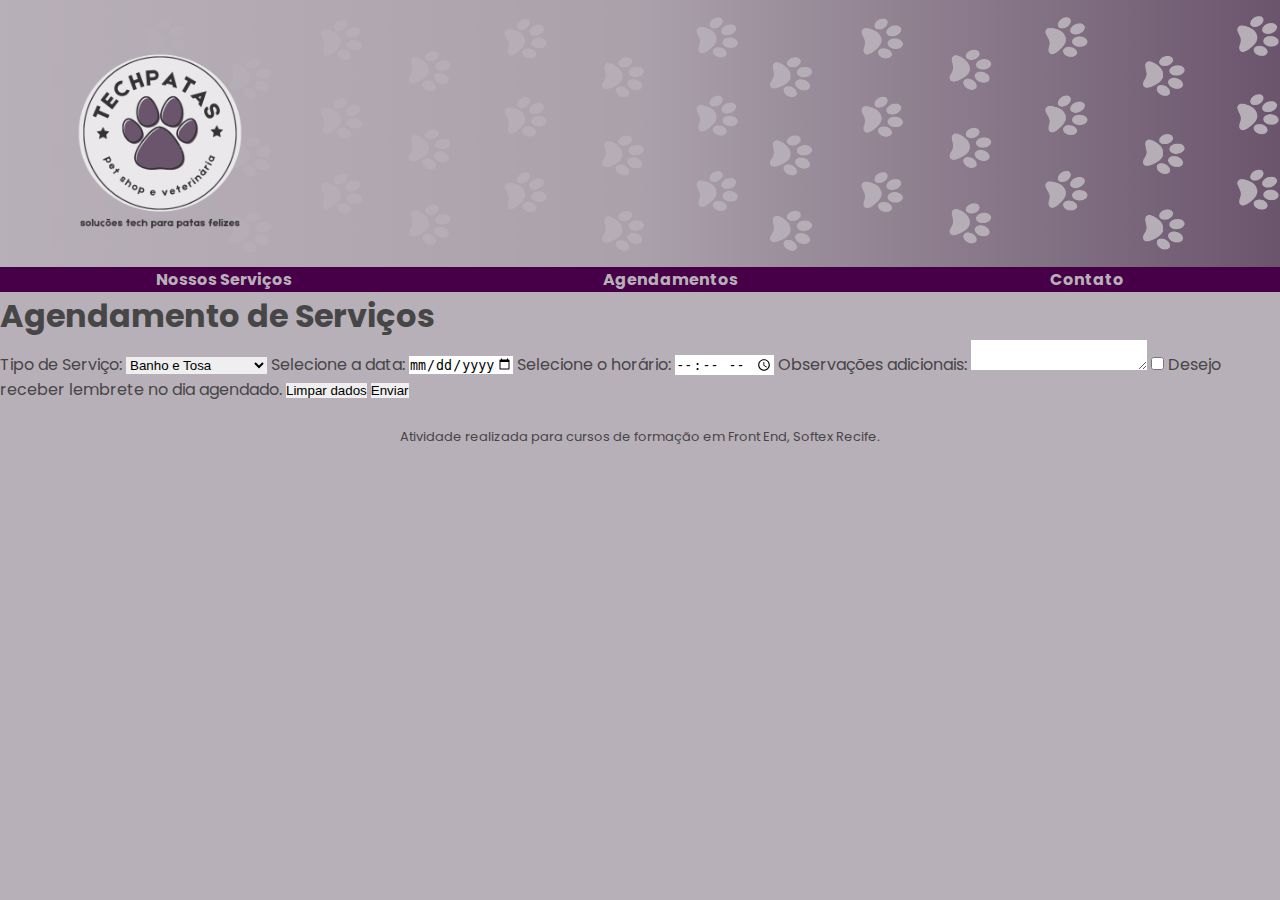
==== agendamento.html @ c6044339 "banner inicial" ====
<!DOCTYPE html>
<html lang="pt-br">
<head>
    <meta charset="UTF-8">
    <meta name="viewport" content="width=device-width, initial-scale=1.0">
    <meta name="application-name" content="Tech Patas Pet Shop" />
    <meta name="keywords" content="Tech Patas, Pet Shop, Pets, cachorro, cães, gatos, banho e tosa" />
    <meta name="author" content="Leandro Ricardo, Luisa Correia, Naiara Pazzola, Will Xavier" />
    <meta name="description" content="Página do Pet Shop Tech Patas, atendimentos e serviços"/>
    <title>Tech Patas Pet Shop</title>

    <link href="style.css" rel="stylesheet">
</head>
<body>
    <header>
        <div id="banner_inicial">
             <img id="banner_patinhas" src="imagens/banner_TechPatas.png" alt="Banner com várias patinhas.">
             <img id="logomarca" src="imagens/logo_TechPatas.png" alt="Logomarca do Petshop TechPatas">
        </div>
        <nav id="menu"> 
            <a href="#nossosservicos">Nossos Serviços</a>
            <a href="#agendamentos">Agendamentos</a>
            <a href="#contato">Contato</a>          
        </nav>
    </header>

    <h1>
        Agendamento de Serviços
    </h1>

    <form>
        <label for="servico">Tipo de Serviço:
            <select id="servico" name="servico">
                <option value="banho">Banho e Tosa</option>
                <option value="consulta">Consulta Veterinária</option>
                <option value="castrar">Castração</option>
                <option value="hospedagem">Hospedagem<option>
            </select>
        </label>

        <label for="data">
            Selecione a data:
            <input id="data" type="date" min="2023-10-17" max="2023-12-30" step="">
        </label>
        
        <label for="hora">Selecione o horário:
            <input id="hora" type="time">
        </label>
        
        <label for="adicional">Observações adicionais:
            <textarea id="adicional" maxlength="500"></textarea>
        </label>
        
        <label for="lembrete">
            <input id="lembrete" type="checkbox">
            Desejo receber lembrete no dia agendado.            
        </label>
        
        <button Id="botaoLimpar">Limpar dados</button>
        <button Id="botaoEnviar">Enviar</button>
    </form>

    <footer>
        <p>
            Atividade realizada para cursos de formação em Front End, Softex Recife.    
        </p>
    </footer>
</body>

</html>
---- style.css ----
@import url('https://fonts.googleapis.com/css2?family=Poppins:ital,wght@0,200;0,300;0,400;0,600;0,800;1,300;1,400;1,600;1,800&display=swap');

* {
    margin: 0;
    padding: 0;
    border: 0;
}

body{
    background-color: #B8B0B8;
    font-family: 'Poppins', sans-serif;
    color: #464646;
}

#banner_inicial {
    display: grid;
    grid-template-rows: 1fr 1fr 1fr; 
    grid-template-columns: 1fr 1fr 1fr 1fr;
}

#logomarca{
    max-width: 70%; 
    justify-self: center;
    align-self: center;
    grid-row: 1 / 4;
    grid-column: 1 / 2;
}

#banner_patinhas {
    max-width: 100%;
    grid-row: 1 / 4;
    grid-column: 1 / 5;
}

#menu{
    background-color: #470047;
    display: flex;
    flex-direction: row;
    justify-content: space-around;
}

a{
    text-decoration:none;
    font-weight:700;
    color:#B8B0B8;
}

footer{
    text-align: center;
    padding: 2%;
    font-size: small;
  }
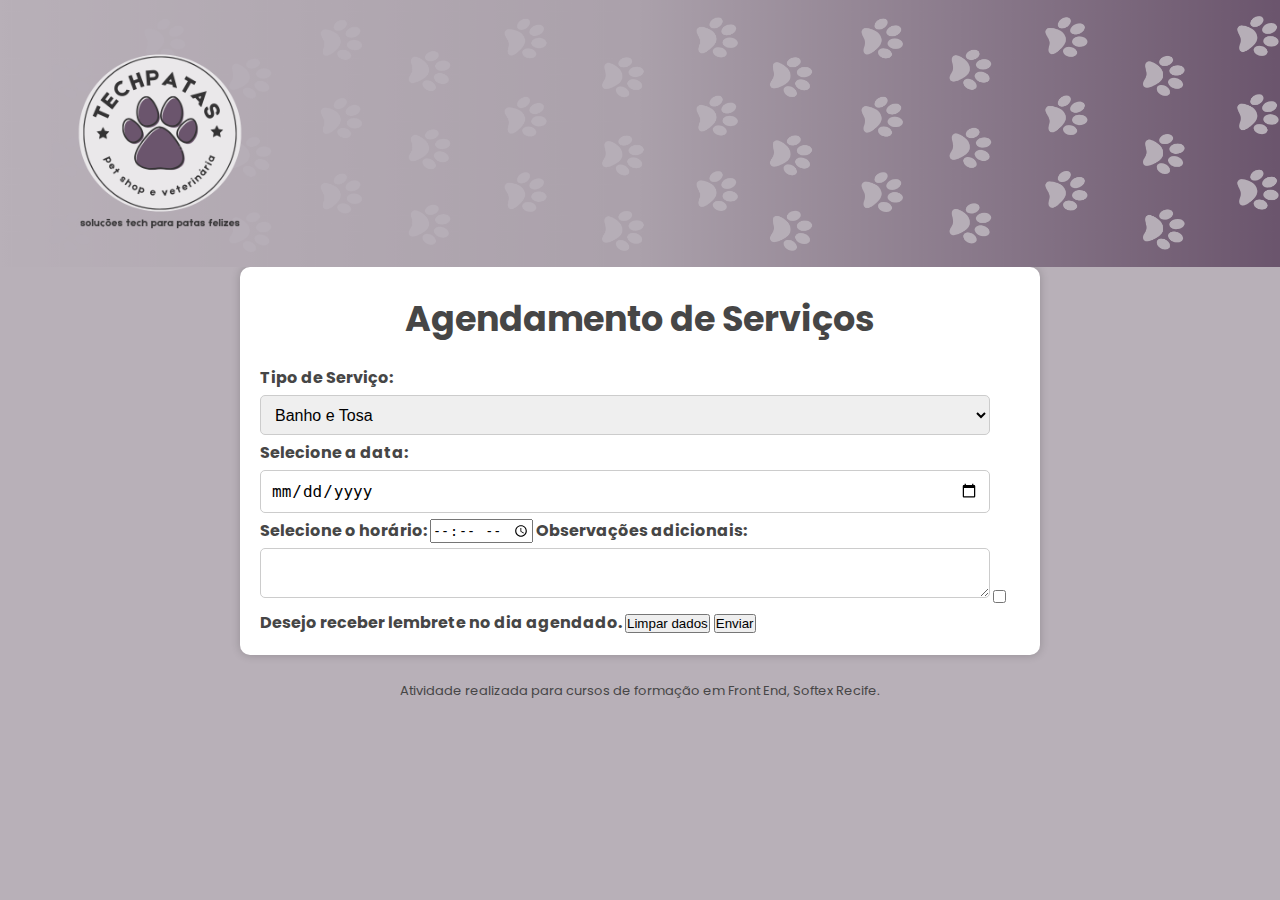
==== commit 15c26f28: "consolidando alterações" ====
--- a/agendamento.html
+++ b/agendamento.html
@@ -9,7 +9,7 @@
     <meta name="description" content="Página do Pet Shop Tech Patas, atendimentos e serviços"/>
     <title>Tech Patas Pet Shop</title>
 
-    <link href="style.css" rel="stylesheet">
+    <link href="estilo-cadastro.css" rel="stylesheet">
 </head>
 <body>
     <header>
@@ -17,18 +17,13 @@
              <img id="banner_patinhas" src="imagens/banner_TechPatas.png" alt="Banner com várias patinhas.">
              <img id="logomarca" src="imagens/logo_TechPatas.png" alt="Logomarca do Petshop TechPatas">
         </div>
-        <nav id="menu"> 
-            <a href="#nossosservicos">Nossos Serviços</a>
-            <a href="#agendamentos">Agendamentos</a>
-            <a href="#contato">Contato</a>          
-        </nav>
     </header>
 
-    <h1>
-        Agendamento de Serviços
-    </h1>
+    <form id="formularioAgendamento">
+        <h1>
+            Agendamento de Serviços
+        </h1>
 
-    <form>
         <label for="servico">Tipo de Serviço:
             <select id="servico" name="servico">
                 <option value="banho">Banho e Tosa</option>
--- a/estilo-cadastro.css
+++ b/estilo-cadastro.css
@@ -0,0 +1,110 @@
+@import url("https://fonts.googleapis.com/css2?family=Poppins:ital,wght@0,200;0,300;0,400;0,600;0,800;1,300;1,400;1,600;1,800&display=swap");
+
+* {
+  margin: 0;
+  padding: 0;
+  box-sizing: border-box;
+}
+
+/* Logo e banner */
+
+body {
+  background-color: #b8b0b8;
+  font-family: "Poppins", sans-serif;
+  color: #464646;
+}
+
+#banner_inicial {
+  display: grid;
+  grid-template-rows: 1fr 1fr 1fr;
+  grid-template-columns: 1fr 1fr 1fr 1fr;
+}
+
+#logomarca {
+  max-width: 70%;
+  justify-self: center;
+  align-self: center;
+  grid-row: 1 / 4;
+  grid-column: 1 / 2;
+}
+
+#banner_patinhas {
+  max-width: 100%;
+  grid-row: 1 / 4;
+  grid-column: 1 / 5;
+}
+
+/* Formulário */
+form {
+  background-color: #fff;
+  padding: 20px;
+  border-radius: 10px;
+  box-shadow: 0 0 10px rgba(0, 0, 0, 0.2);
+  margin: 20px;
+  max-width: 800px; /* Valor máximo de largura */
+  margin: 0 auto; /* Centralizar o formulário na tela */
+}
+
+h1 {
+  font-size: 35px;
+  margin-bottom: 20px;
+  text-align: center;
+  padding-top: 5px;
+}
+
+#cadastro_Titulo {
+  justify-content: center;
+  margin: 2%;
+}
+
+label {
+  font-weight: bold;
+}
+
+input[type="text"],
+input[type="tel"],
+input[type="email"],
+input[type="date"],
+select,
+textarea {
+  width: 96%;
+  padding: 10px;
+  margin: 5px 0;
+  border: 1px solid #ccc;
+  border-radius: 5px;
+  font-size: 16px;
+}
+
+textarea {
+  height: 50px;
+}
+
+input[type="radio"] {
+  margin-right: 5px;
+}
+
+select {
+  height: 40px;
+}
+
+input[type="submit"] {
+  background-color: #470047;
+  color: #fff;
+  padding: 10px 20px;
+  border: none;
+  border-radius: 5px;
+  font-weight: bold;
+  cursor: pointer;
+  align-content: center;
+}
+
+input[type="submit"]:hover {
+  background-color: #6c066c;
+}
+
+
+footer {
+    text-align: center;
+    padding: 2%;
+    font-size: small;
+  }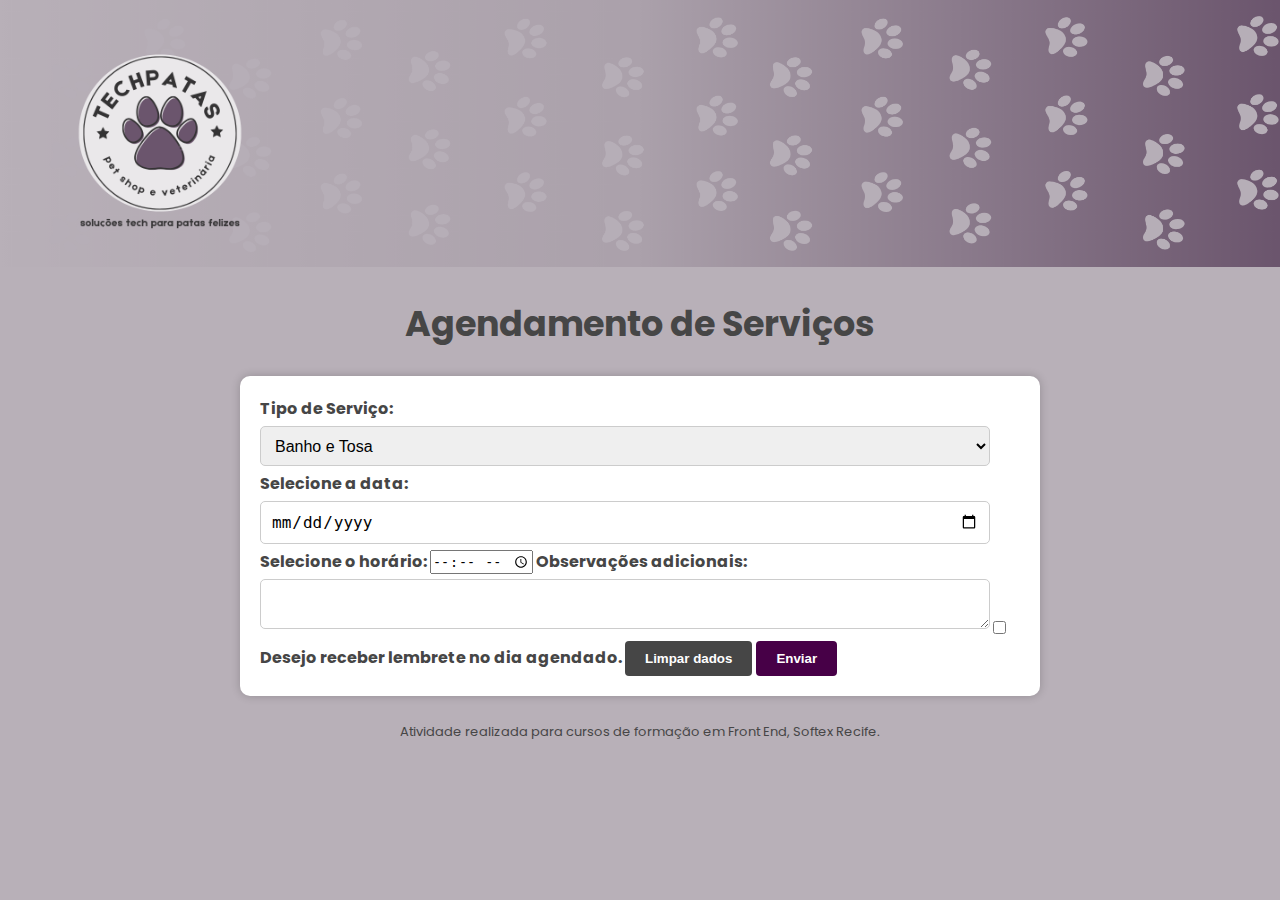
==== commit 9d329fc7: "button" ====
--- a/agendamento.html
+++ b/agendamento.html
@@ -1,65 +1,89 @@
 <!DOCTYPE html>
 <html lang="pt-br">
-<head>
-    <meta charset="UTF-8">
-    <meta name="viewport" content="width=device-width, initial-scale=1.0">
+  <head>
+    <meta charset="UTF-8" />
+    <meta name="viewport" content="width=device-width, initial-scale=1.0" />
     <meta name="application-name" content="Tech Patas Pet Shop" />
-    <meta name="keywords" content="Tech Patas, Pet Shop, Pets, cachorro, cães, gatos, banho e tosa" />
-    <meta name="author" content="Leandro Ricardo, Luisa Correia, Naiara Pazzola, Will Xavier" />
-    <meta name="description" content="Página do Pet Shop Tech Patas, atendimentos e serviços"/>
+    <meta
+      name="keywords"
+      content="Tech Patas, Pet Shop, Pets, cachorro, cães, gatos, banho e tosa"
+    />
+    <meta
+      name="author"
+      content="Leandro Ricardo, Luisa Correia, Naiara Pazzola, Will Xavier"
+    />
+    <meta
+      name="description"
+      content="Página do Pet Shop Tech Patas, atendimentos e serviços"
+    />
     <title>Tech Patas Pet Shop</title>
 
-    <link href="estilo-cadastro.css" rel="stylesheet">
-</head>
-<body>
+    <link href="estilo-cadastro.css" rel="stylesheet" />
+  </head>
+  <body>
     <header>
-        <div id="banner_inicial">
-             <img id="banner_patinhas" src="imagens/banner_TechPatas.png" alt="Banner com várias patinhas.">
-             <img id="logomarca" src="imagens/logo_TechPatas.png" alt="Logomarca do Petshop TechPatas">
-        </div>
+      <div id="banner_inicial">
+        <img
+          id="banner_patinhas"
+          src="imagens/banner_TechPatas.png"
+          alt="Banner com várias patinhas."
+        />
+        <img
+          id="logomarca"
+          src="imagens/logo_TechPatas.png"
+          alt="Logomarca do Petshop TechPatas"
+        />
+      </div>
     </header>
 
+    <h1>Agendamento de Serviços</h1>
+
     <form id="formularioAgendamento">
-        <h1>
-            Agendamento de Serviços
-        </h1>
+      <label for="servico"
+        >Tipo de Serviço:
+        <select id="servico" name="servico">
+          <option value="banho">Banho e Tosa</option>
+          <option value="consulta">Consulta Veterinária</option>
+          <option value="castrar">Castração</option>
+          <option value="hospedagem">Hospedagem</option>
+          <option></option>
+        </select>
+      </label>
 
-        <label for="servico">Tipo de Serviço:
-            <select id="servico" name="servico">
-                <option value="banho">Banho e Tosa</option>
-                <option value="consulta">Consulta Veterinária</option>
-                <option value="castrar">Castração</option>
-                <option value="hospedagem">Hospedagem<option>
-            </select>
-        </label>
+      <label for="data">
+        Selecione a data:
+        <input
+          id="data"
+          type="date"
+          min="2023-10-17"
+          max="2023-12-30"
+          step=""
+        />
+      </label>
 
-        <label for="data">
-            Selecione a data:
-            <input id="data" type="date" min="2023-10-17" max="2023-12-30" step="">
-        </label>
-        
-        <label for="hora">Selecione o horário:
-            <input id="hora" type="time">
-        </label>
-        
-        <label for="adicional">Observações adicionais:
-            <textarea id="adicional" maxlength="500"></textarea>
-        </label>
-        
-        <label for="lembrete">
-            <input id="lembrete" type="checkbox">
-            Desejo receber lembrete no dia agendado.            
-        </label>
-        
-        <button Id="botaoLimpar">Limpar dados</button>
-        <button Id="botaoEnviar">Enviar</button>
+      <label for="hora"
+        >Selecione o horário:
+        <input id="hora" type="time" />
+      </label>
+
+      <label for="adicional"
+        >Observações adicionais:
+        <textarea id="adicional" maxlength="500"></textarea>
+      </label>
+
+      <label for="lembrete">
+        <input id="lembrete" type="checkbox" />
+        Desejo receber lembrete no dia agendado.
+      </label>
+
+      <button id="botaoLimpar">Limpar dados</button>
+      <button id="botaoEnviar">Enviar</button>
     </form>
 
     <footer>
-        <p>
-            Atividade realizada para cursos de formação em Front End, Softex Recife.    
-        </p>
+      <p>
+        Atividade realizada para cursos de formação em Front End, Softex Recife.
+      </p>
     </footer>
-</body>
-
-</html>+  </body>
+</html>
--- a/estilo-cadastro.css
+++ b/estilo-cadastro.css
@@ -50,9 +50,6 @@
   margin-bottom: 20px;
   text-align: center;
   padding-top: 5px;
-}
-
-#cadastro_Titulo {
   justify-content: center;
   margin: 2%;
 }
@@ -102,9 +99,35 @@
   background-color: #6c066c;
 }
 
+/* Rodapé */
 
 footer {
-    text-align: center;
-    padding: 2%;
-    font-size: small;
-  }+  text-align: center;
+  padding: 2%;
+  font-size: small;
+}
+
+/* Formulário de Agendamento */
+
+button {
+  background-color: #470047;
+  color: #fff;
+  padding: 10px 20px;
+  border: none;
+  border-radius: 4px;
+  font-weight: bold;
+  cursor: pointer;
+  align-content: center;
+}
+
+button:hover {
+    background-color: #6c066c;
+}
+
+#botaoLimpar {
+    background-color: #464646;
+}
+
+#botaoLimpar:hover {
+    background-color: #646464;
+}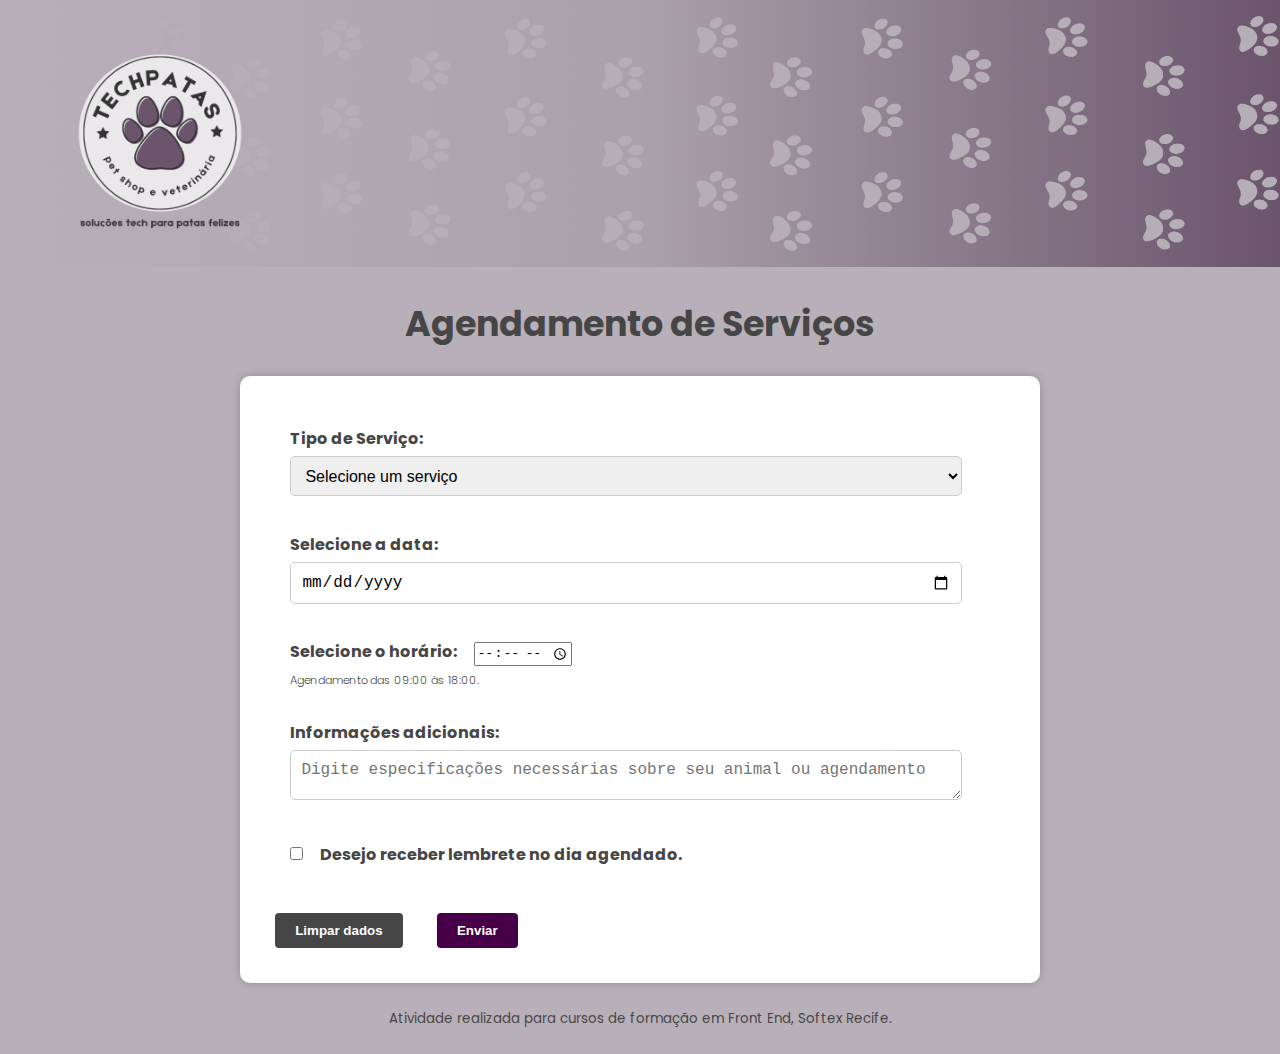
==== commit cfa88106: "adicionando link" ====
--- a/agendamento.html
+++ b/agendamento.html
@@ -39,51 +39,49 @@
     <h1>Agendamento de Serviços</h1>
 
     <form id="formularioAgendamento">
-      <label for="servico"
-        >Tipo de Serviço:
-        <select id="servico" name="servico">
+      <label for="servico" class="itensFormAgendamento">
+        Tipo de Serviço: 
+        <select id="servico" name="servico" required="required" class="itemObrigatorio">
+          <option value="">Selecione um serviço</option>
           <option value="banho">Banho e Tosa</option>
           <option value="consulta">Consulta Veterinária</option>
           <option value="castrar">Castração</option>
           <option value="hospedagem">Hospedagem</option>
-          <option></option>
+          <option value="spacanino">SPA Canino</option>
         </select>
       </label>
 
-      <label for="data">
+      <label for="data" class="itensFormAgendamento">
         Selecione a data:
-        <input
-          id="data"
-          type="date"
-          min="2023-10-17"
-          max="2023-12-30"
-          step=""
-        />
+        <input id="data" type="date" min="2023-10-17" max="2023-12-30" class="itemObrigatorio" />
       </label>
 
-      <label for="hora"
-        >Selecione o horário:
-        <input id="hora" type="time" />
+      <label for="hora" class="itensFormAgendamento">
+        Selecione o horário:
+        <input id="hora" type="time" min="09:00" max="18:00" required class="itemObrigatorio"/>
+        <p>Agendamento das 09:00 às 18:00.</p>
       </label>
 
-      <label for="adicional"
-        >Observações adicionais:
-        <textarea id="adicional" maxlength="500"></textarea>
+      <label for="info_adicional" class="itensFormAgendamento">
+        Informações adicionais:
+        <textarea id="info_adicional" name="info_adicional" rows="4" cols="50" placeholder="Digite especificações necessárias sobre seu animal ou agendamento"></textarea>
       </label>
 
-      <label for="lembrete">
+      <label for="lembrete" class="itensFormAgendamento">
         <input id="lembrete" type="checkbox" />
         Desejo receber lembrete no dia agendado.
       </label>
 
-      <button id="botaoLimpar">Limpar dados</button>
-      <button id="botaoEnviar">Enviar</button>
+      <button id="botaoLimpar" type="reset">Limpar dados</button>
+      <button id="botaoEnviar" type="submit" onclick="agendarServiço()">Enviar</button>
     </form>
 
     <footer>
-      <p>
-        Atividade realizada para cursos de formação em Front End, Softex Recife.
-      </p>
+      <a id="linkRodape" href="index.html">Atividade realizada para cursos de formação em Front End, Softex Recife.</a>
     </footer>
+
+    <script src="script.js"></script>
   </body>
 </html>
+
+
--- a/estilo-cadastro.css
+++ b/estilo-cadastro.css
@@ -1,133 +1,161 @@
-@import url("https://fonts.googleapis.com/css2?family=Poppins:ital,wght@0,200;0,300;0,400;0,600;0,800;1,300;1,400;1,600;1,800&display=swap");
-
-* {
-  margin: 0;
-  padding: 0;
-  box-sizing: border-box;
-}
-
-/* Logo e banner */
-
-body {
-  background-color: #b8b0b8;
-  font-family: "Poppins", sans-serif;
-  color: #464646;
-}
-
-#banner_inicial {
-  display: grid;
-  grid-template-rows: 1fr 1fr 1fr;
-  grid-template-columns: 1fr 1fr 1fr 1fr;
-}
-
-#logomarca {
-  max-width: 70%;
-  justify-self: center;
-  align-self: center;
-  grid-row: 1 / 4;
-  grid-column: 1 / 2;
-}
-
-#banner_patinhas {
-  max-width: 100%;
-  grid-row: 1 / 4;
-  grid-column: 1 / 5;
-}
-
-/* Formulário */
-form {
-  background-color: #fff;
-  padding: 20px;
-  border-radius: 10px;
-  box-shadow: 0 0 10px rgba(0, 0, 0, 0.2);
-  margin: 20px;
-  max-width: 800px; /* Valor máximo de largura */
-  margin: 0 auto; /* Centralizar o formulário na tela */
-}
-
-h1 {
-  font-size: 35px;
-  margin-bottom: 20px;
-  text-align: center;
-  padding-top: 5px;
-  justify-content: center;
-  margin: 2%;
-}
-
-label {
-  font-weight: bold;
-}
-
-input[type="text"],
-input[type="tel"],
-input[type="email"],
-input[type="date"],
-select,
-textarea {
-  width: 96%;
-  padding: 10px;
-  margin: 5px 0;
-  border: 1px solid #ccc;
-  border-radius: 5px;
-  font-size: 16px;
-}
-
-textarea {
-  height: 50px;
-}
-
-input[type="radio"] {
-  margin-right: 5px;
-}
-
-select {
-  height: 40px;
-}
-
-input[type="submit"] {
-  background-color: #470047;
-  color: #fff;
-  padding: 10px 20px;
-  border: none;
-  border-radius: 5px;
-  font-weight: bold;
-  cursor: pointer;
-  align-content: center;
-}
-
-input[type="submit"]:hover {
-  background-color: #6c066c;
-}
-
-/* Rodapé */
-
-footer {
-  text-align: center;
-  padding: 2%;
-  font-size: small;
-}
-
-/* Formulário de Agendamento */
-
-button {
-  background-color: #470047;
-  color: #fff;
-  padding: 10px 20px;
-  border: none;
-  border-radius: 4px;
-  font-weight: bold;
-  cursor: pointer;
-  align-content: center;
-}
-
-button:hover {
-    background-color: #6c066c;
-}
-
-#botaoLimpar {
-    background-color: #464646;
-}
-
-#botaoLimpar:hover {
-    background-color: #646464;
+@import url("https://fonts.googleapis.com/css2?family=Poppins:ital,wght@0,200;0,300;0,400;0,600;0,800;1,300;1,400;1,600;1,800&display=swap");
+
+* {
+  margin: 0;
+  padding: 0;
+  box-sizing: border-box;
+}
+
+/* Logo e banner */
+
+body {
+  background-color: #b8b0b8;
+  font-family: "Poppins", sans-serif;
+  color: #464646;
+}
+
+#banner_inicial {
+  display: grid;
+  grid-template-rows: 1fr 1fr 1fr;
+  grid-template-columns: 1fr 1fr 1fr 1fr;
+}
+
+#logomarca {
+  max-width: 70%;
+  justify-self: center;
+  align-self: center;
+  grid-row: 1 / 4;
+  grid-column: 1 / 2;
+}
+
+#banner_patinhas {
+  max-width: 100%;
+  grid-row: 1 / 4;
+  grid-column: 1 / 5;
+}
+
+/* Formulário */
+form {
+  background-color: #fff;
+  padding: 20px;
+  border-radius: 10px;
+  box-shadow: 0 0 10px rgba(0, 0, 0, 0.2);
+  margin: 20px;
+  max-width: 800px;
+  /* Valor máximo de largura */
+  margin: 0 auto;
+  /* Centralizar o formulário na tela */
+}
+
+h1 {
+  font-size: 35px;
+  margin-bottom: 20px;
+  text-align: center;
+  padding-top: 5px;
+  justify-content: center;
+  margin: 2%;
+}
+
+label {
+  font-weight: bold;
+}
+
+input[type="text"],
+input[type="tel"],
+input[type="email"],
+input[type="date"],
+select,
+textarea {
+  width: 96%;
+  padding: 10px;
+  margin: 5px 0;
+  border: 1px solid #ccc;
+  border-radius: 5px;
+  font-size: 16px;
+}
+
+textarea {
+  height: 50px;
+}
+
+input[type="radio"] {
+  margin-right: 5px;
+}
+
+select {
+  height: 40px;
+}
+
+input[type="submit"] {
+  background-color: #470047;
+  color: #fff;
+  padding: 10px 20px;
+  border: none;
+  border-radius: 5px;
+  font-weight: bold;
+  cursor: pointer;
+  align-content: center;
+}
+
+input[type="submit"]:hover {
+  background-color: #6c066c;
+}
+
+/* Rodapé */
+
+footer{
+  display: flex;
+  justify-content: center;
+}
+
+#linkRodape {
+  text-decoration: none;
+  padding: 2%;
+  font-size: smaller;
+  font-weight: 400;
+  color: #464646;
+}
+
+/* Formulário de Agendamento */
+
+button {
+  background-color: #470047;
+  color: #fff;
+  padding: 10px 20px;
+  border: none;
+  border-radius: 4px;
+  font-weight: bold;
+  cursor: pointer;
+  margin: 2%;
+}
+
+button:hover {
+  background-color: #6c066c;
+}
+
+#botaoLimpar {
+  background-color: #464646;
+}
+
+#botaoLimpar:hover {
+  background-color: #646464;
+}
+
+.itensFormAgendamento {
+  display: block;
+  margin: 4%;
+}
+
+label p {
+  font-size: 70%;
+  font-weight: 300;
+  margin-top: 1%;
+}
+
+#lembrete {
+  margin-right: 2%;
+}
+
+#hora {
+  margin-left: 2%;
 }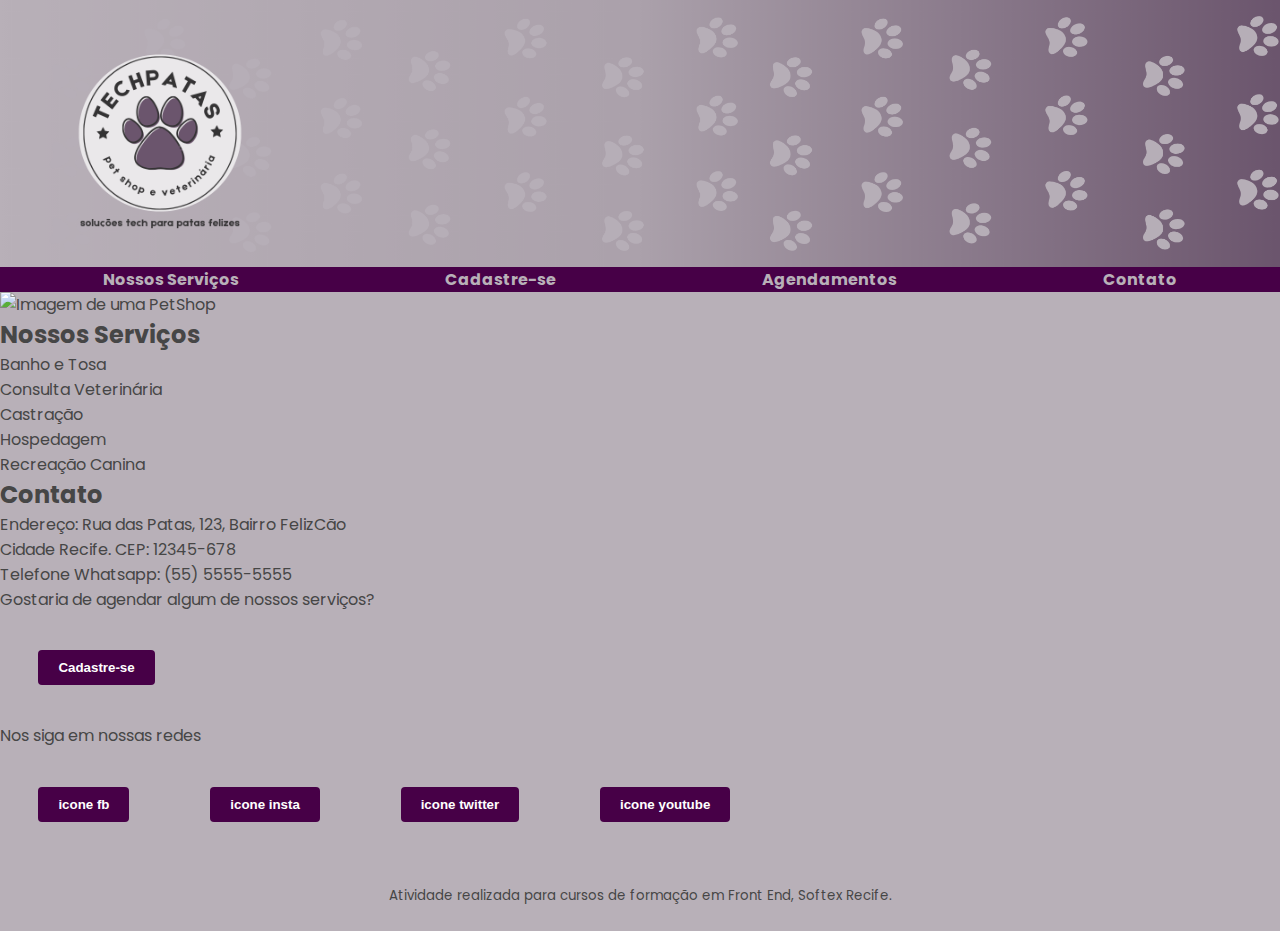
==== commit 8ffff249: "Ajeita o index e passa o Agendamento pra sua propria pagina e estilo" ====
--- a/agendamento.html
+++ b/agendamento.html
@@ -1,87 +1,63 @@
 <!DOCTYPE html>
 <html lang="pt-br">
-  <head>
-    <meta charset="UTF-8" />
-    <meta name="viewport" content="width=device-width, initial-scale=1.0" />
-    <meta name="application-name" content="Tech Patas Pet Shop" />
-    <meta
-      name="keywords"
-      content="Tech Patas, Pet Shop, Pets, cachorro, cães, gatos, banho e tosa"
-    />
-    <meta
-      name="author"
-      content="Leandro Ricardo, Luisa Correia, Naiara Pazzola, Will Xavier"
-    />
-    <meta
-      name="description"
-      content="Página do Pet Shop Tech Patas, atendimentos e serviços"
-    />
-    <title>Tech Patas Pet Shop</title>
 
-    <link href="estilo-cadastro.css" rel="stylesheet" />
-  </head>
-  <body>
-    <header>
-      <div id="banner_inicial">
-        <img
-          id="banner_patinhas"
-          src="imagens/banner_TechPatas.png"
-          alt="Banner com várias patinhas."
-        />
-        <img
-          id="logomarca"
-          src="imagens/logo_TechPatas.png"
-          alt="Logomarca do Petshop TechPatas"
-        />
-      </div>
-    </header>
+<head>
+  <meta charset="UTF-8">
+  <meta name="viewport" content="width=device-width, initial-scale=1.0">
+  <meta name="application-name" content="Tech Patas Pet Shop" />
+  <meta name="keywords" content="Tech Patas, Pet Shop, Pets, cachorro, cães, gatos, banho e tosa" />
+  <meta name="author" content="Leandro Ricardo, Luisa Correia, Naiara Pazzola, Will Xavier" />
+  <meta name="description" content="Página do Pet Shop Tech Patas, atendimentos e serviços" />
+  <title>Tech Patas Pet Shop</title>
 
-    <h1>Agendamento de Serviços</h1>
+  <link href="style-agendamento.css" rel="stylesheet">
+</head>
 
-    <form id="formularioAgendamento">
-      <label for="servico" class="itensFormAgendamento">
-        Tipo de Serviço: 
-        <select id="servico" name="servico" required="required" class="itemObrigatorio">
-          <option value="">Selecione um serviço</option>
-          <option value="banho">Banho e Tosa</option>
-          <option value="consulta">Consulta Veterinária</option>
-          <option value="castrar">Castração</option>
-          <option value="hospedagem">Hospedagem</option>
-          <option value="spacanino">SPA Canino</option>
-        </select>
-      </label>
+<body>
+  <header>
+    <div id="banner_inicial">
+      <img id="banner_patinhas" src="imagens/banner_TechPatas.png" alt="Banner com várias patinhas.">
+      <img id="logomarca" src="imagens/logo_TechPatas.png" alt="Logomarca do Petshop TechPatas">
+    </div>
+    <nav id="menu">
+      <a href="#nossosservicos">Nossos Serviços</a>
+      <a href="cadastro-cliente.html">Cadastre-se</a>
+      <a href="login.html">Agendamentos</a>
+      <a href="#contato">Contato</a>
+    </nav>
+  </header>
+  <section>
+    <img alt="Imagem de uma PetShop">
+  </section>
+  <section>
+    <h2 id="nossosservicos">Nossos Serviços</h2>
+    <div>Banho e Tosa</div>
+    <div>Consulta Veterinária</div>
+    <div>Castração</div>
+    <div>Hospedagem</div>
+    <div>Recreação Canina</div>
+  </section>
+  <section>
+    <h2 id="contato">Contato</h2>
+    <p>Endereço:
+      Rua das Patas, 123, Bairro FelizCão </p>
+    <p>Cidade Recife.
+      CEP: 12345-678</p>
+    <p>Telefone Whatsapp:
+      (55) 5555-5555</p>
+    <p>Gostaria de agendar algum de nossos serviços?</p>
+    <button type="submit" onclick="">Cadastre-se</button>
+    <p>Nos siga em nossas redes</p>
+    <div>
+      <button type="button">icone fb</button>
+      <button type="button">icone insta</button>
+      <button type="button">icone twitter</button>
+      <button type="button">icone youtube</button>
+    </div>
+  </section>
+  <footer>
+    <a id="linkRodape" href="index.html">Atividade realizada para cursos de formação em Front End, Softex Recife.</a>
+  </footer>
+</body>
 
-      <label for="data" class="itensFormAgendamento">
-        Selecione a data:
-        <input id="data" type="date" min="2023-10-17" max="2023-12-30" class="itemObrigatorio" />
-      </label>
-
-      <label for="hora" class="itensFormAgendamento">
-        Selecione o horário:
-        <input id="hora" type="time" min="09:00" max="18:00" required class="itemObrigatorio"/>
-        <p>Agendamento das 09:00 às 18:00.</p>
-      </label>
-
-      <label for="info_adicional" class="itensFormAgendamento">
-        Informações adicionais:
-        <textarea id="info_adicional" name="info_adicional" rows="4" cols="50" placeholder="Digite especificações necessárias sobre seu animal ou agendamento"></textarea>
-      </label>
-
-      <label for="lembrete" class="itensFormAgendamento">
-        <input id="lembrete" type="checkbox" />
-        Desejo receber lembrete no dia agendado.
-      </label>
-
-      <button id="botaoLimpar" type="reset">Limpar dados</button>
-      <button id="botaoEnviar" type="submit" onclick="agendarServiço()">Enviar</button>
-    </form>
-
-    <footer>
-      <a id="linkRodape" href="index.html">Atividade realizada para cursos de formação em Front End, Softex Recife.</a>
-    </footer>
-
-    <script src="script.js"></script>
-  </body>
-</html>
-
-
+</html>--- a/style-agendamento.css
+++ b/style-agendamento.css
@@ -0,0 +1,100 @@
+@import url("https://fonts.googleapis.com/css2?family=Poppins:ital,wght@0,200;0,300;0,400;0,600;0,800;1,300;1,400;1,600;1,800&display=swap");
+
+* {
+  margin: 0;
+  padding: 0;
+  box-sizing: border-box;
+}
+
+body {
+  background-color: #b8b0b8;
+  font-family: "Poppins", sans-serif;
+  color: #464646;
+}
+
+#banner_inicial {
+  display: grid;
+  grid-template-rows: 1fr 1fr 1fr;
+  grid-template-columns: 1fr 1fr 1fr 1fr;
+}
+
+#logomarca {
+  max-width: 70%;
+  justify-self: center;
+  align-self: center;
+  grid-row: 1 / 4;
+  grid-column: 1 / 2;
+}
+
+#banner_patinhas {
+  max-width: 100%;
+  grid-row: 1 / 4;
+  grid-column: 1 / 5;
+}
+
+#menu {
+  background-color: #470047;
+  display: flex;
+  flex-direction: row;
+  justify-content: space-around;
+}
+
+a {
+  text-decoration: none;
+  font-weight: 700;
+  color: #b8b0b8;
+}
+
+footer{
+  display: flex;
+  justify-content: center;
+}
+
+#linkRodape {
+  padding: 2%;
+  font-size: smaller;
+  font-weight: 400;
+  color: #464646;
+}
+
+
+/* Estilo da página de login */
+
+form {
+  width: 40%;
+  height: 90%;
+  border: 1px solid #dbdbdb;
+  margin: 40px auto;
+  display: flex;
+  flex-direction: column;
+  align-items: center;
+  justify-content: space-evenly;
+}
+
+input {
+  margin: 1%;
+  width: 200px;
+  border-radius: 4px;
+  padding: 4px;
+}
+
+button {
+  background-color: #470047;
+  color: #fff;
+  padding: 10px 20px;
+  border: none;
+  border-radius: 4px;
+  font-weight: bold;
+  cursor: pointer;
+  align-content: center;
+  margin: 3%;
+}
+
+button:hover {
+  background-color: #6c066c;
+}
+
+h1 {
+  margin: 3%;
+  color: #470047;
+}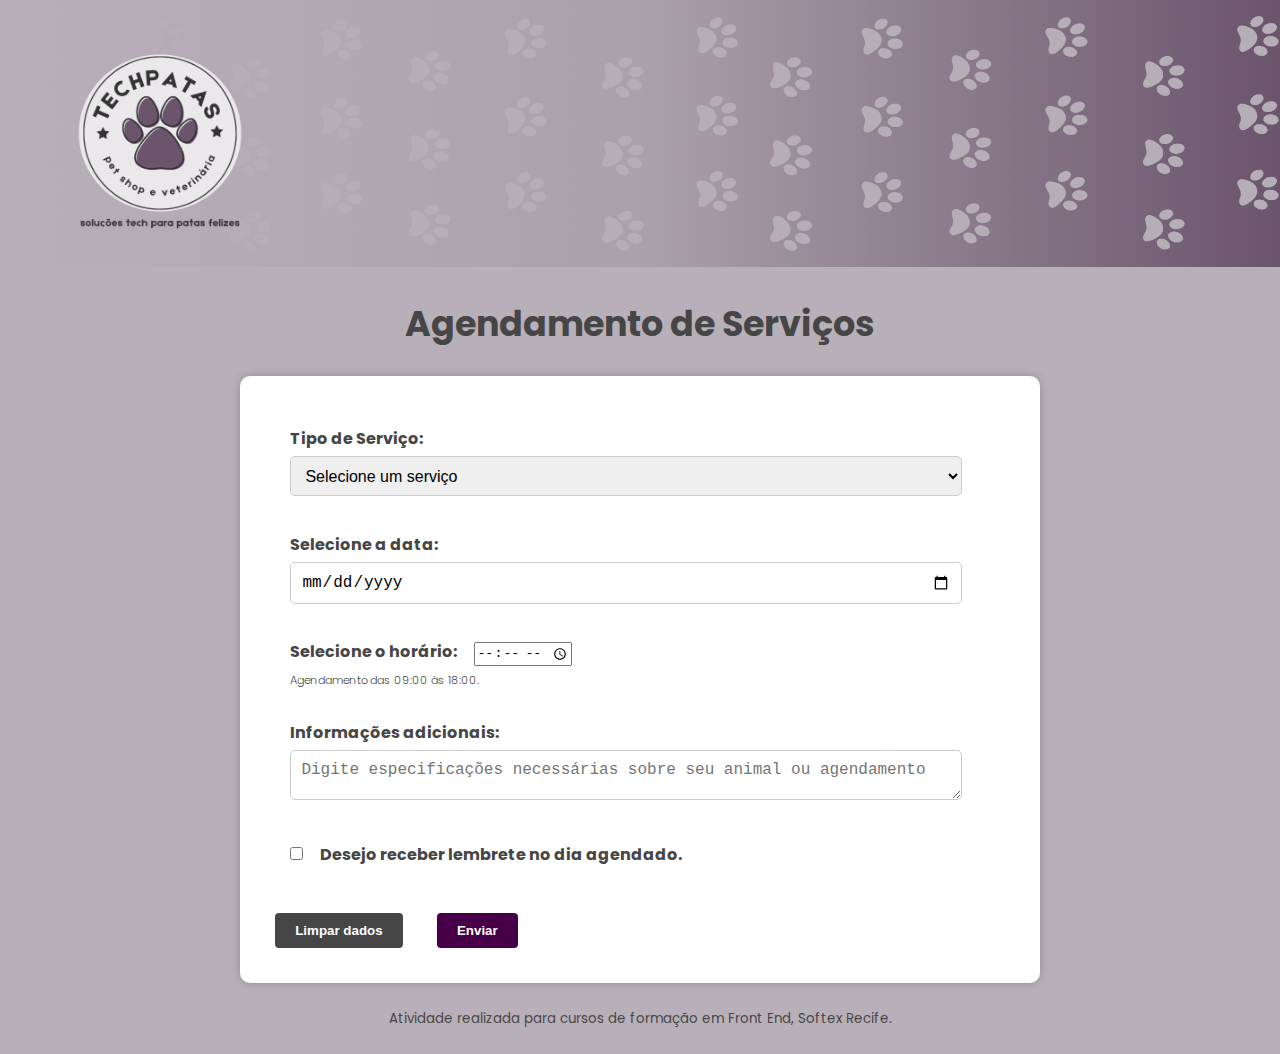
==== commit 1dc9e5b6: "Corrige a pagina de agendamento" ====
--- a/agendamento.html
+++ b/agendamento.html
@@ -1,63 +1,86 @@
 <!DOCTYPE html>
 <html lang="pt-br">
+  <head>
+    <meta charset="UTF-8" />
+    <meta name="viewport" content="width=device-width, initial-scale=1.0" />
+    <meta name="application-name" content="Tech Patas Pet Shop" />
+    <meta
+      name="keywords"
+      content="Tech Patas, Pet Shop, Pets, cachorro, cães, gatos, banho e tosa"
+    />
+    <meta
+      name="author"
+      content="Leandro Ricardo, Luisa Correia, Naiara Pazzola, Will Xavier"
+    />
+    <meta
+      name="description"
+      content="Página do Pet Shop Tech Patas, atendimentos e serviços"
+    />
+    <title>Tech Patas Pet Shop</title>
 
-<head>
-  <meta charset="UTF-8">
-  <meta name="viewport" content="width=device-width, initial-scale=1.0">
-  <meta name="application-name" content="Tech Patas Pet Shop" />
-  <meta name="keywords" content="Tech Patas, Pet Shop, Pets, cachorro, cães, gatos, banho e tosa" />
-  <meta name="author" content="Leandro Ricardo, Luisa Correia, Naiara Pazzola, Will Xavier" />
-  <meta name="description" content="Página do Pet Shop Tech Patas, atendimentos e serviços" />
-  <title>Tech Patas Pet Shop</title>
+    <link href="estilo-cadastro.css" rel="stylesheet" />
+  </head>
+  <body>
+    <header>
+      <div id="banner_inicial">
+        <img
+          id="banner_patinhas"
+          src="imagens/banner_TechPatas.png"
+          alt="Banner com várias patinhas."
+        />
+        <img
+          id="logomarca"
+          src="imagens/logo_TechPatas.png"
+          alt="Logomarca do Petshop TechPatas"
+        />
+      </div>
+    </header>
 
-  <link href="style-agendamento.css" rel="stylesheet">
-</head>
+    <h1>Agendamento de Serviços</h1>
 
-<body>
-  <header>
-    <div id="banner_inicial">
-      <img id="banner_patinhas" src="imagens/banner_TechPatas.png" alt="Banner com várias patinhas.">
-      <img id="logomarca" src="imagens/logo_TechPatas.png" alt="Logomarca do Petshop TechPatas">
-    </div>
-    <nav id="menu">
-      <a href="#nossosservicos">Nossos Serviços</a>
-      <a href="cadastro-cliente.html">Cadastre-se</a>
-      <a href="login.html">Agendamentos</a>
-      <a href="#contato">Contato</a>
-    </nav>
-  </header>
-  <section>
-    <img alt="Imagem de uma PetShop">
-  </section>
-  <section>
-    <h2 id="nossosservicos">Nossos Serviços</h2>
-    <div>Banho e Tosa</div>
-    <div>Consulta Veterinária</div>
-    <div>Castração</div>
-    <div>Hospedagem</div>
-    <div>Recreação Canina</div>
-  </section>
-  <section>
-    <h2 id="contato">Contato</h2>
-    <p>Endereço:
-      Rua das Patas, 123, Bairro FelizCão </p>
-    <p>Cidade Recife.
-      CEP: 12345-678</p>
-    <p>Telefone Whatsapp:
-      (55) 5555-5555</p>
-    <p>Gostaria de agendar algum de nossos serviços?</p>
-    <button type="submit" onclick="">Cadastre-se</button>
-    <p>Nos siga em nossas redes</p>
-    <div>
-      <button type="button">icone fb</button>
-      <button type="button">icone insta</button>
-      <button type="button">icone twitter</button>
-      <button type="button">icone youtube</button>
-    </div>
-  </section>
-  <footer>
-    <a id="linkRodape" href="index.html">Atividade realizada para cursos de formação em Front End, Softex Recife.</a>
-  </footer>
-</body>
+    <form id="formularioAgendamento">
+      <label for="servico" class="itensFormAgendamento">
+        Tipo de Serviço: 
+        <select id="servico" name="servico" required="required" class="itemObrigatorio">
+          <option value="">Selecione um serviço</option>
+          <option value="banho">Banho e Tosa</option>
+          <option value="consulta">Consulta Veterinária</option>
+          <option value="castrar">Castração</option>
+          <option value="hospedagem">Hospedagem</option>
+          <option value="spacanino">SPA Canino</option>
+        </select>
+      </label>
 
-</html>+      <label for="data" class="itensFormAgendamento">
+        Selecione a data:
+        <input id="data" type="date" min="2023-10-17" max="2023-12-30" class="itemObrigatorio" />
+      </label>
+
+      <label for="hora" class="itensFormAgendamento">
+        Selecione o horário:
+        <input id="hora" type="time" min="09:00" max="18:00" required class="itemObrigatorio"/>
+        <p>Agendamento das 09:00 às 18:00.</p>
+      </label>
+
+      <label for="info_adicional" class="itensFormAgendamento">
+        Informações adicionais:
+        <textarea id="info_adicional" name="info_adicional" rows="4" cols="50" placeholder="Digite especificações necessárias sobre seu animal ou agendamento"></textarea>
+      </label>
+
+      <label for="lembrete" class="itensFormAgendamento">
+        <input id="lembrete" type="checkbox" />
+        Desejo receber lembrete no dia agendado.
+      </label>
+
+      <button id="botaoLimpar" type="reset">Limpar dados</button>
+      <button id="botaoEnviar" type="submit" onclick="agendarServiço()">Enviar</button>
+    </form>
+
+    <footer>
+      <a id="linkRodape" href="index.html">Atividade realizada para cursos de formação em Front End, Softex Recife.</a>
+    </footer>
+
+    <script src="script.js"></script>
+  </body>
+</html>
+
--- a/estilo-cadastro.css
+++ b/estilo-cadastro.css
@@ -0,0 +1,161 @@
+@import url("https://fonts.googleapis.com/css2?family=Poppins:ital,wght@0,200;0,300;0,400;0,600;0,800;1,300;1,400;1,600;1,800&display=swap");
+
+* {
+  margin: 0;
+  padding: 0;
+  box-sizing: border-box;
+}
+
+/* Logo e banner */
+
+body {
+  background-color: #b8b0b8;
+  font-family: "Poppins", sans-serif;
+  color: #464646;
+}
+
+#banner_inicial {
+  display: grid;
+  grid-template-rows: 1fr 1fr 1fr;
+  grid-template-columns: 1fr 1fr 1fr 1fr;
+}
+
+#logomarca {
+  max-width: 70%;
+  justify-self: center;
+  align-self: center;
+  grid-row: 1 / 4;
+  grid-column: 1 / 2;
+}
+
+#banner_patinhas {
+  max-width: 100%;
+  grid-row: 1 / 4;
+  grid-column: 1 / 5;
+}
+
+/* Formulário */
+form {
+  background-color: #fff;
+  padding: 20px;
+  border-radius: 10px;
+  box-shadow: 0 0 10px rgba(0, 0, 0, 0.2);
+  margin: 20px;
+  max-width: 800px;
+  /* Valor máximo de largura */
+  margin: 0 auto;
+  /* Centralizar o formulário na tela */
+}
+
+h1 {
+  font-size: 35px;
+  margin-bottom: 20px;
+  text-align: center;
+  padding-top: 5px;
+  justify-content: center;
+  margin: 2%;
+}
+
+label {
+  font-weight: bold;
+}
+
+input[type="text"],
+input[type="tel"],
+input[type="email"],
+input[type="date"],
+select,
+textarea {
+  width: 96%;
+  padding: 10px;
+  margin: 5px 0;
+  border: 1px solid #ccc;
+  border-radius: 5px;
+  font-size: 16px;
+}
+
+textarea {
+  height: 50px;
+}
+
+input[type="radio"] {
+  margin-right: 5px;
+}
+
+select {
+  height: 40px;
+}
+
+input[type="submit"] {
+  background-color: #470047;
+  color: #fff;
+  padding: 10px 20px;
+  border: none;
+  border-radius: 5px;
+  font-weight: bold;
+  cursor: pointer;
+  align-content: center;
+}
+
+input[type="submit"]:hover {
+  background-color: #6c066c;
+}
+
+/* Rodapé */
+
+footer{
+  display: flex;
+  justify-content: center;
+}
+
+#linkRodape {
+  text-decoration: none;
+  padding: 2%;
+  font-size: smaller;
+  font-weight: 400;
+  color: #464646;
+}
+
+/* Formulário de Agendamento */
+
+button {
+  background-color: #470047;
+  color: #fff;
+  padding: 10px 20px;
+  border: none;
+  border-radius: 4px;
+  font-weight: bold;
+  cursor: pointer;
+  margin: 2%;
+}
+
+button:hover {
+  background-color: #6c066c;
+}
+
+#botaoLimpar {
+  background-color: #464646;
+}
+
+#botaoLimpar:hover {
+  background-color: #646464;
+}
+
+.itensFormAgendamento {
+  display: block;
+  margin: 4%;
+}
+
+label p {
+  font-size: 70%;
+  font-weight: 300;
+  margin-top: 1%;
+}
+
+#lembrete {
+  margin-right: 2%;
+}
+
+#hora {
+  margin-left: 2%;
+}